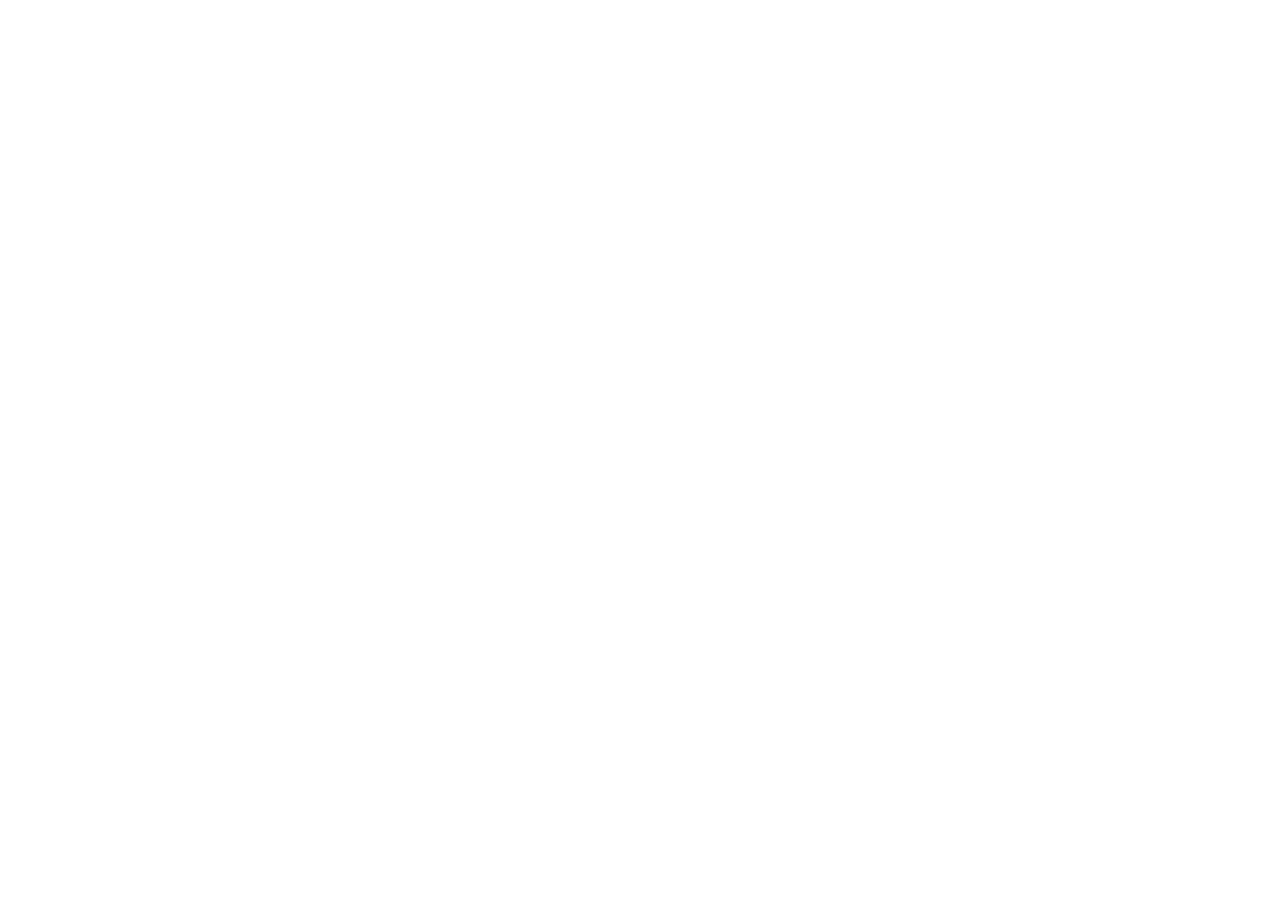
==== index.html @ 878ee297 "First commit, initialize the project" ====
<!DOCTYPE html>
<html lang="en">
<head>
  <meta charset="UTF-8">
  <meta name="viewport" content="width=device-width, initial-scale=1.0">
  <title>VMCG | Venture Management COnsulting Group</title>
</head>
<body>
  
</body>
</html>
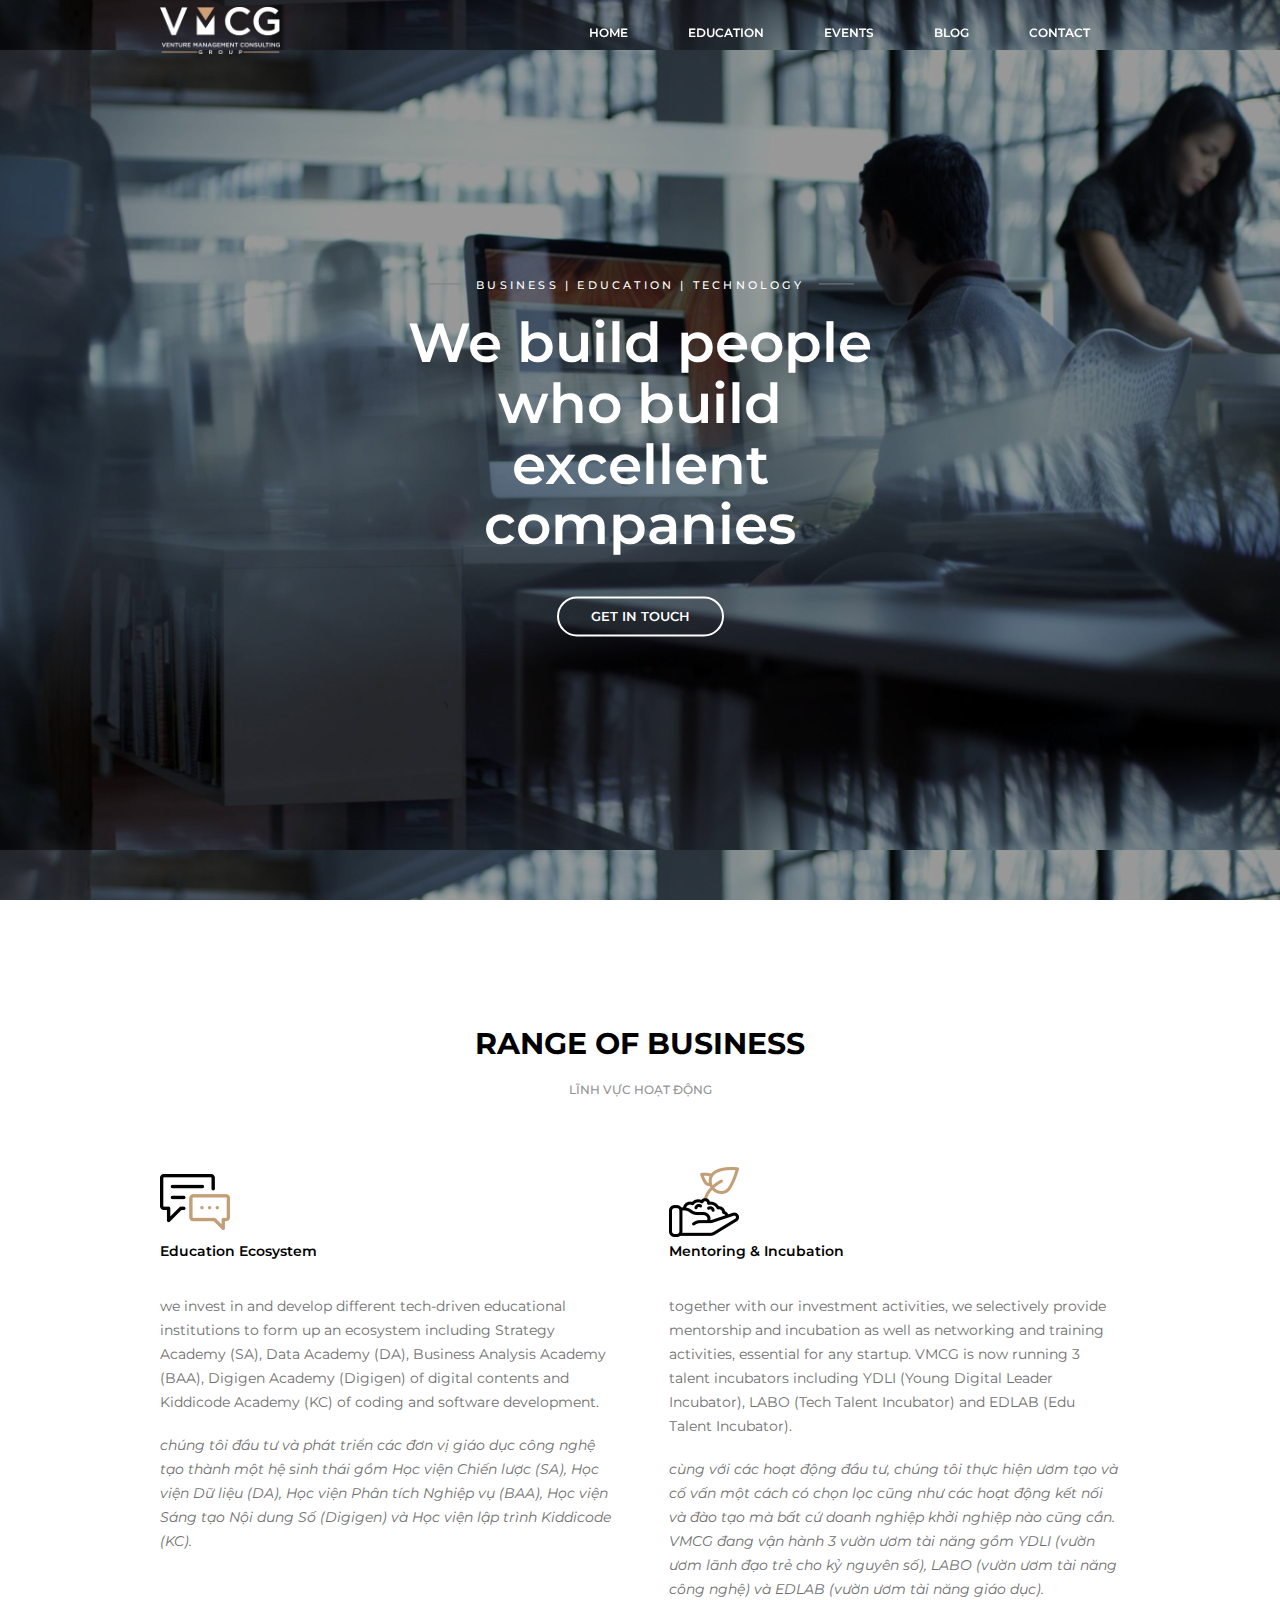
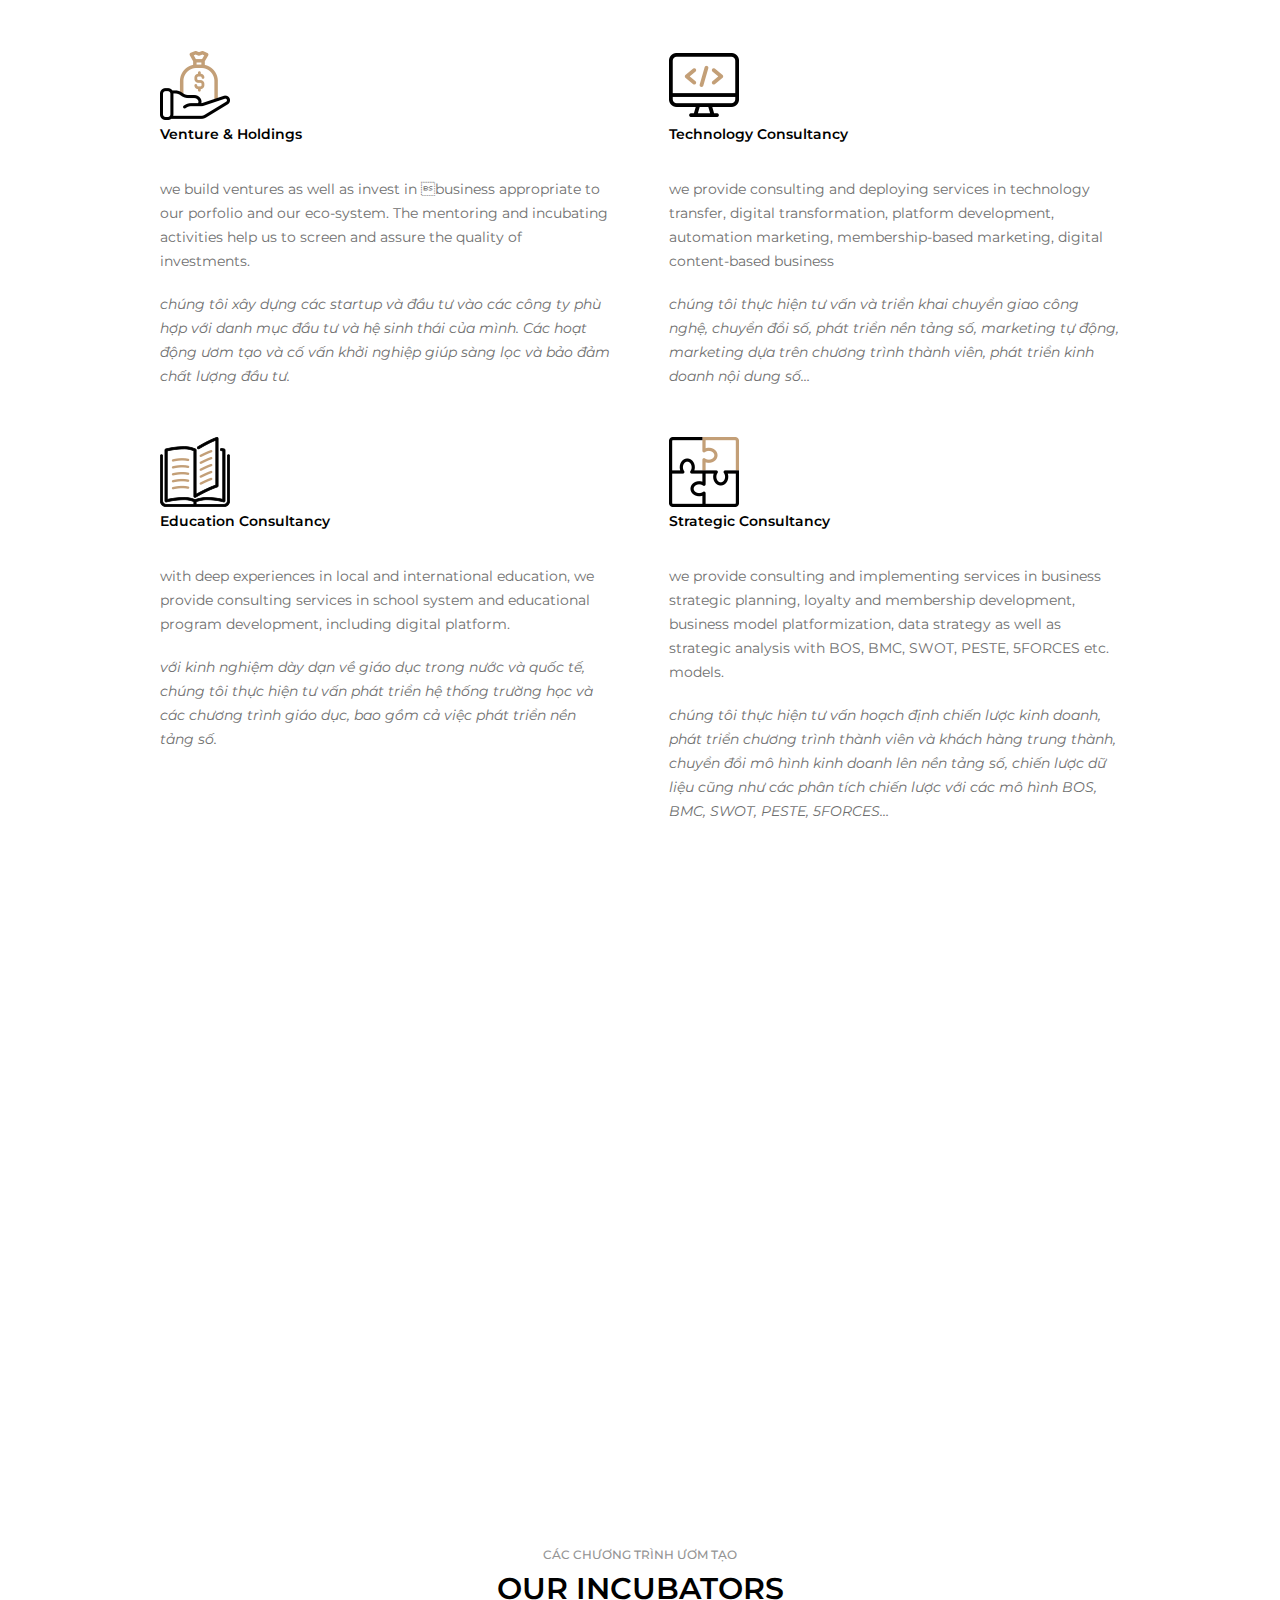
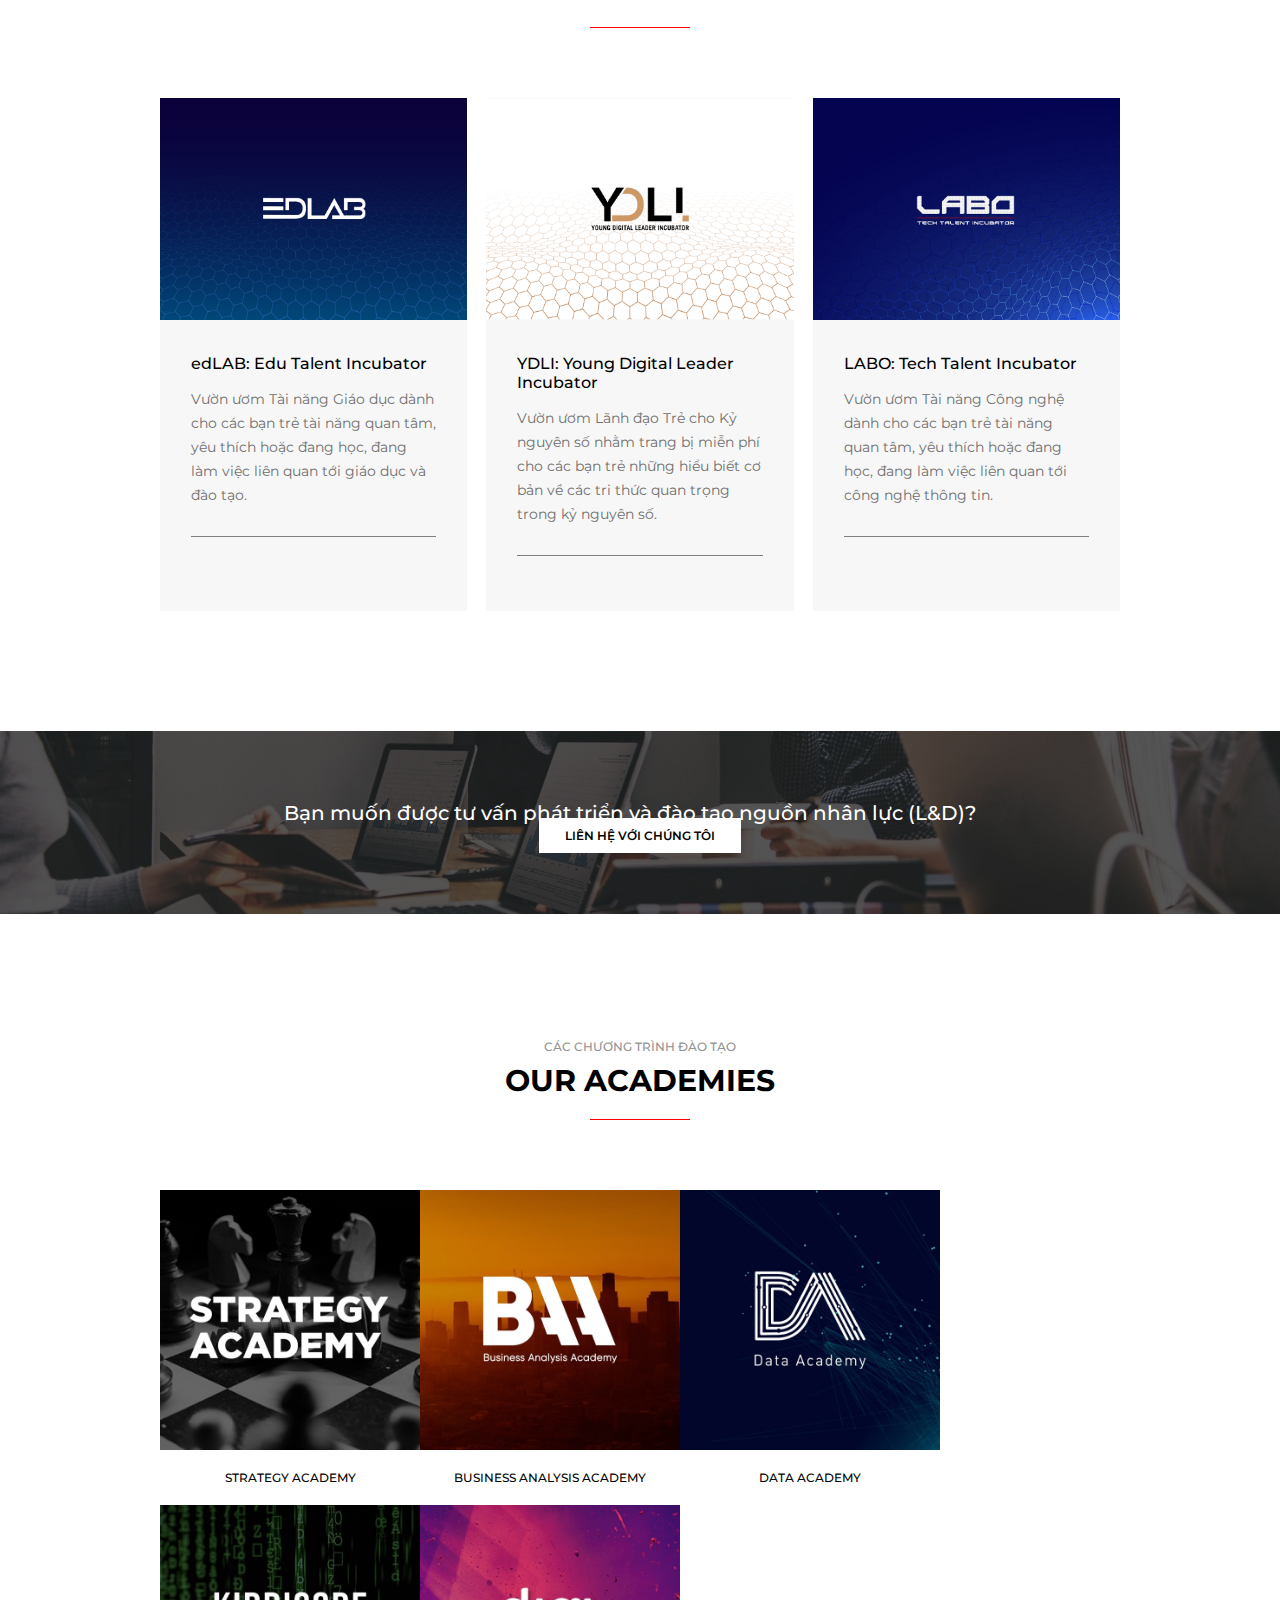
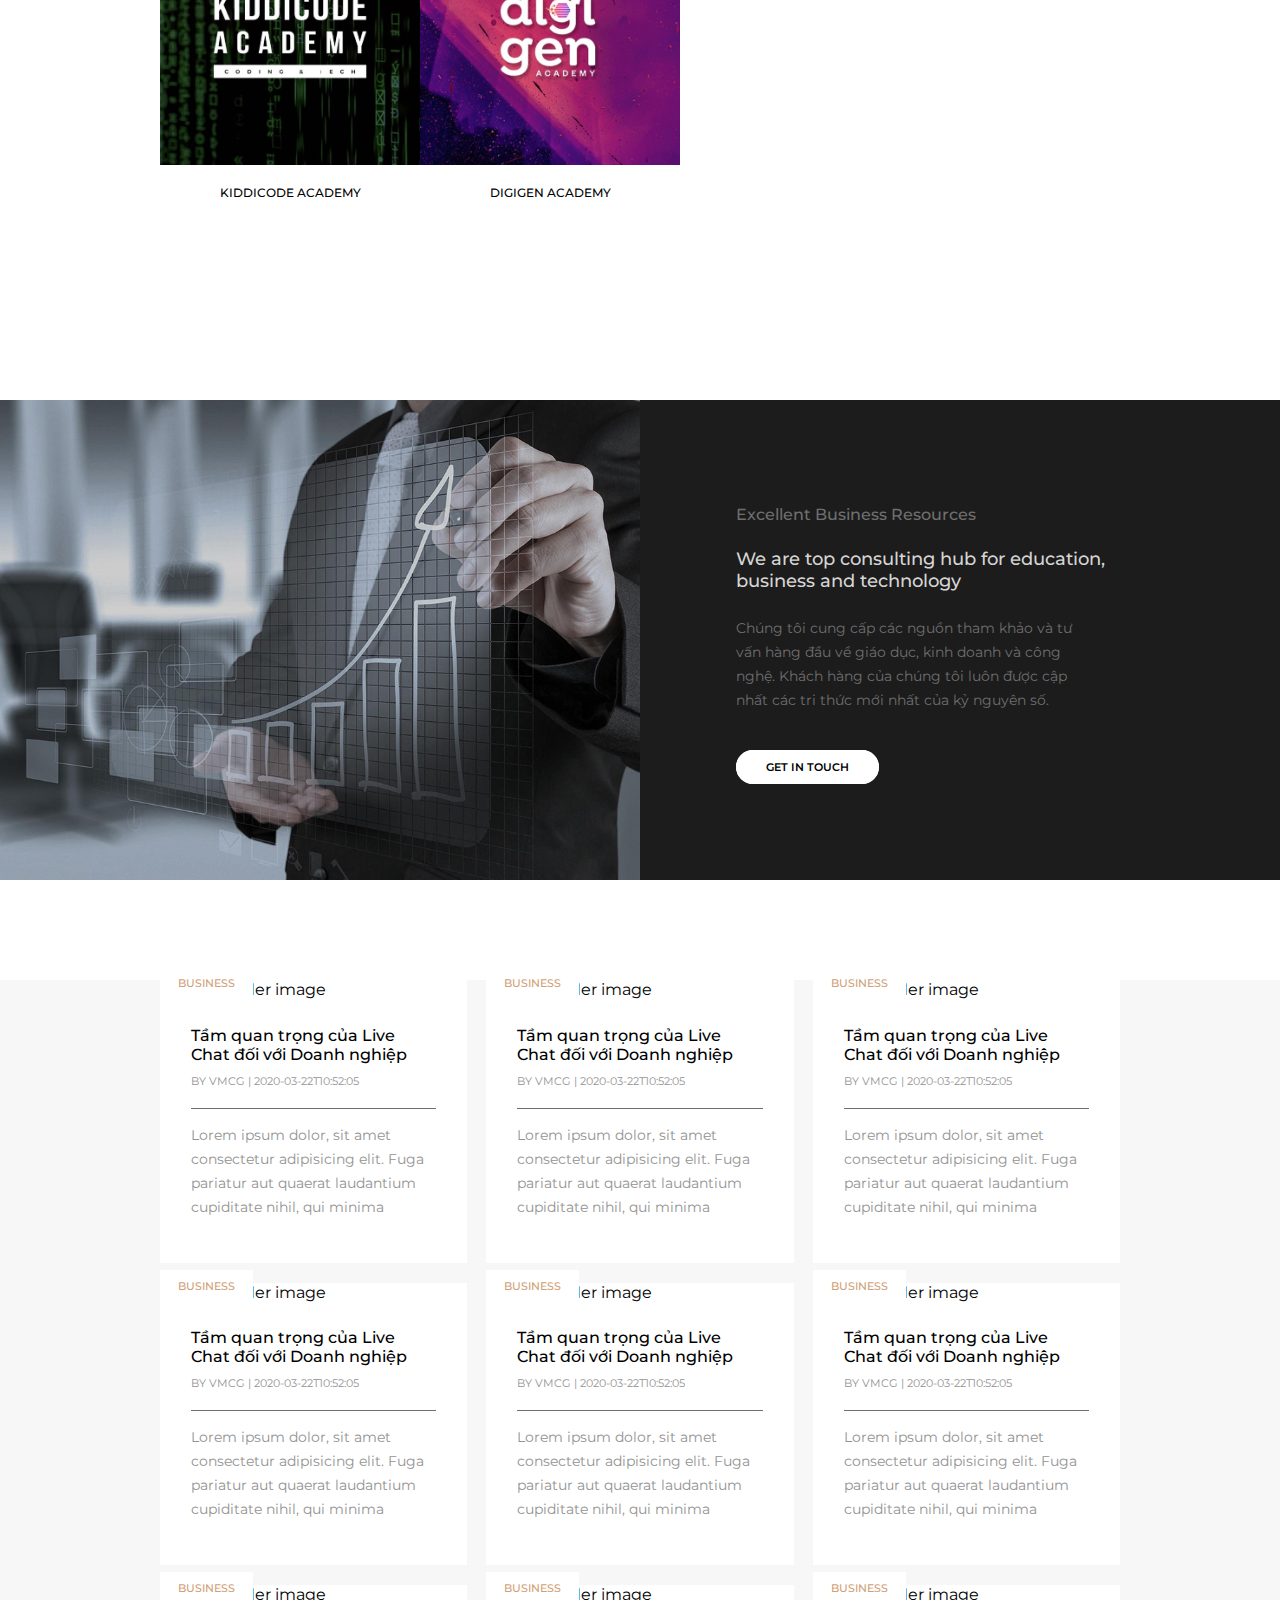
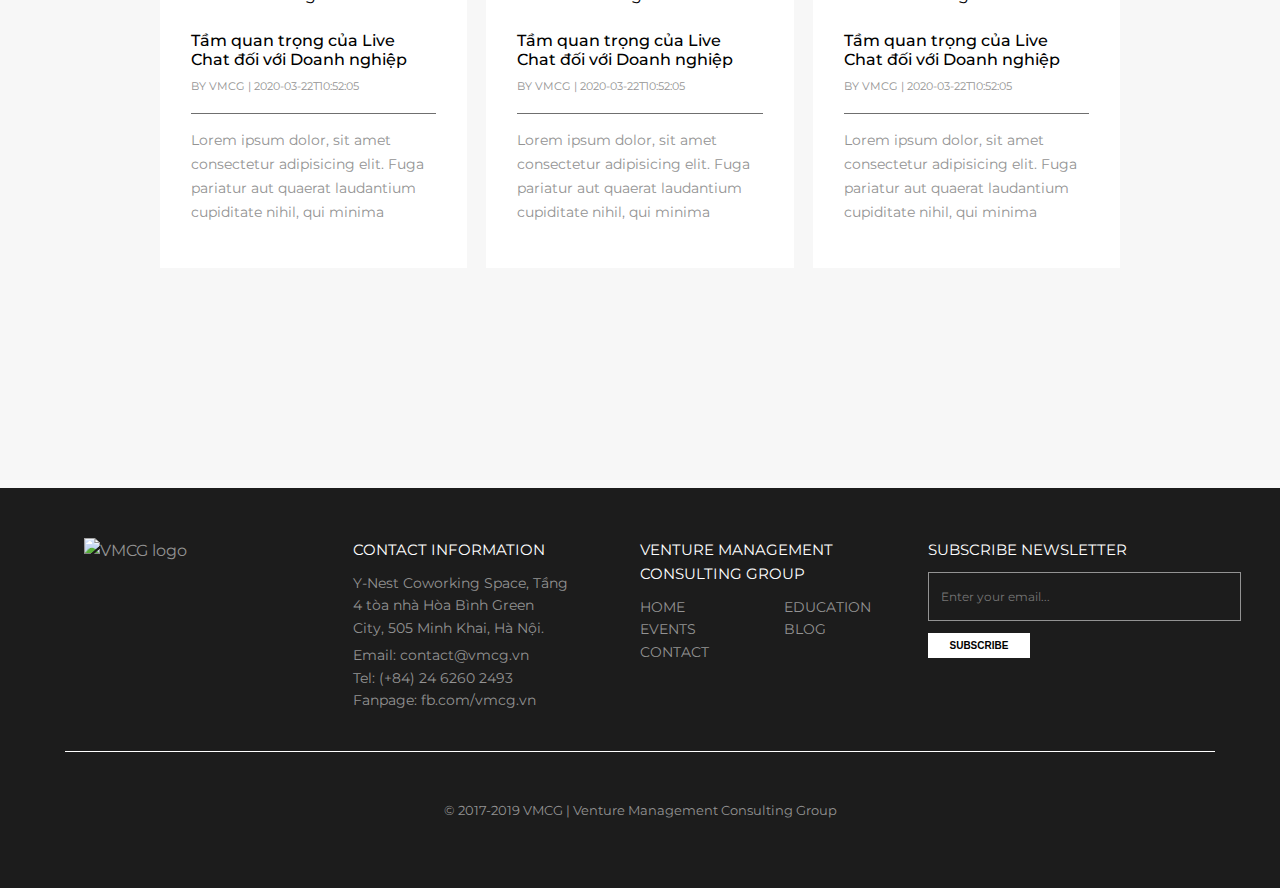
==== commit 8caddd1f: "Completed, version 1.0." ====
--- a/index.html
+++ b/index.html
@@ -3,9 +3,495 @@
 <head>
   <meta charset="UTF-8">
   <meta name="viewport" content="width=device-width, initial-scale=1.0">
-  <title>VMCG | Venture Management COnsulting Group</title>
+  <title>VMCG | Venture Management Consulting Group</title>
+
+  <link href="https://fonts.googleapis.com/css?family=Montserrat:400,500,600,700,800&display=swap" rel="stylesheet"> 
+  <link rel="stylesheet" href="../css/header.css">
+  <link rel="stylesheet" href="../css/background-top.css">
+  <link rel="stylesheet" href="../css/business.css">
+  <link rel="stylesheet" href="../css/scroll-banner.css">
+  <link rel="stylesheet" href="../css/incubators.css">
+  <link rel="stylesheet" href="../css/academies.css">
+  <link rel="stylesheet" href="../css/blog.css">
+  <link rel="stylesheet" href="../css/style-footer.css">
+  <link rel="stylesheet" href="../css/animate.css">
 </head>
 <body>
-  
+  <div class="wrapper">
+    <div class="navbar">
+      <div class="company-logo">
+        <a href="javascript:void(0);">
+          <img id="logo" src="../images/VMCGLogoWhiteBrown.png" alt="vmcg-logo">
+        </a>
+      </div>
+  
+      <div class="menu">
+        <ul class="menu-main">
+          <li class="has-link">
+            <a href="javascript:void(0);">Home</a>
+          </li>
+          <li class="has-link has-submenu">
+            <a href="javascript:void(0);">Education</a>
+            <ul class="submenu-1">
+              <li class="has-link has-submenu">
+                <a class="translate-right" href="javascript:void(0);">Academies</a>
+                <ul class="submenu-2 capitalize">
+                  <li>
+                    <a href="javascript:void(0);">Strategy Academy</a>
+                  </li>
+                  <li>
+                    <a href="javascript:void(0);">Business Analysis Academy</a>
+                  </li>
+                  <li>
+                    <a href="javascript:void(0);">Data Academy</a>
+                  </li>
+                  <li>
+                    <a href="javascript:void(0);">KiddiCode Academy</a>
+                  </li>
+                  <li>
+                    <a href="javascript:void(0);">Digigen Academy</a>
+                  </li>
+                </ul>
+              </li>
+  
+              <li class="has-link has-submenu">
+                <a class="translate-right" href="javascript:void(0);">Incubators</a>
+                <ul class="submenu-2">
+                  <li>
+                    <a href="javascript:void(0);">YDLI</a>
+                  </li>
+                  <li>
+                    <a href="javascript:void(0);">LABO</a>
+                  </li>
+                  <li>
+                    <a href="javascript:void(0);">EdLAB</a>
+                  </li>
+                </ul>
+              </li>
+            </ul>
+          </li>
+  
+          <li class="has-link">
+            <a href="javascript:void(0);">Events</a>
+          </li>
+          <li class="has-link has-submenu">
+            <a href="javascript:void(0);">Blog</a>
+            <ul class="submenu-1 capitalize">
+              <li>
+                <a href="javascript:void(0);">Business</a>
+              </li>
+              <li>
+                <a href="javascript:void(0);">Education</a>
+              </li>
+              <li>
+                <a href="javascript:void(0);">Technology</a>
+              </li>
+              <li>
+                <a href="javascript:void(0);">Investment</a>
+              </li>
+            </ul>
+          </li>
+          <li class="has-link">
+            <a href="javascript:void(0);">Contact</a>
+          </li>
+        </ul>
+      </div>
+    </div>
+  </div>
+  
+  <div class="background-top">
+    <div class="overlay">
+      <div class="text-content">
+        <span class="text-middle-small">BUSINESS | EDUCATION | TECHNOLOGY</span>
+        <h2 class="text-middle-large">We build people who build excellent companies</h2>
+        <span class="button-middle">
+          <a href="https://m.me/vmcg.vn/" target="_blank">Get in touch</a>
+        </span>
+      </div>
+    </div>
+  </div>
+  
+  <div class="page-content">
+    <div class="content-header">
+      <h2>Range of business</h2>
+      <h5>Lĩnh vực hoạt động</h5>
+    </div>
+  
+    <div class="business-detail">
+      <div class="detail-article">
+        <div>
+          <img class="article-logo" src="../images/range-of-business/edu-ecosystem.png" alt="Education Ecosystem">
+          <span class="article-title">Education Ecosystem</span>
+        </div>
+        <p class="article-content">we invest in and develop different tech-driven educational institutions to form up an ecosystem including Strategy Academy (SA), Data Academy (DA), Business Analysis Academy (BAA), Digigen Academy (Digigen) of digital contents and Kiddicode Academy (KC) of coding and software development.</p>
+        <p class="article-content italic">chúng tôi đầu tư và phát triển các đơn vị giáo dục công nghệ tạo thành một hệ sinh thái gồm Học viện Chiến lược (SA), Học viện Dữ liệu (DA), Học viện Phân tích Nghiệp vụ (BAA), Học viện Sáng tạo Nội dung Số (Digigen) và Học viện lập trình Kiddicode (KC).</p>
+      </div>
+  
+      <div class="detail-article">
+        <div>
+          <img class="article-logo" src="../images/range-of-business/mentor-incubation.png" alt="Mentoring & Incubation">
+          <span class="article-title">Mentoring & Incubation</span>
+        </div>
+        <p class="article-content">together with our investment activities, we selectively provide mentorship and incubation as well as networking and training activities, essential for any startup. VMCG is now running 3 talent incubators including YDLI (Young Digital Leader Incubator), LABO (Tech Talent Incubator) and EDLAB (Edu Talent Incubator).</p>
+        <p class="article-content italic">cùng với các hoạt động đầu tư, chúng tôi thực hiện ươm tạo và cố vấn một cách có chọn lọc cũng như các hoạt động kết nối và đào tạo mà bất cứ doanh nghiệp khởi nghiệp nào cũng cần. VMCG đang vận hành 3 vườn ươm tài năng gồm YDLI (vườn ươm lãnh đạo trẻ cho kỷ nguyên số), LABO (vườn ươm tài năng công nghệ) và EDLAB (vườn ươm tài năng giáo dục).</p>
+      </div>
+      
+      <div class="detail-article">
+        <div>
+          <img class="article-logo" src="../images/range-of-business/venture-holdings.png" alt="Venture & Holdings">
+          <span class="article-title">Venture & Holdings</span>
+        </div>
+        <p class="article-content">we build ventures as well as invest in business appropriate to our porfolio and our eco-system. The mentoring and incubating activities help us to screen and assure the quality of investments.</p>
+        <p class="article-content italic">chúng tôi xây dựng các startup và đầu tư vào các công ty phù hợp với danh mục đầu tư và hệ sinh thái của mình. Các hoạt động ươm tạo và cố vấn khởi nghiệp giúp sàng lọc và bảo đảm chất lượng đầu tư.</p>
+      </div>
+  
+      <div class="detail-article">
+        <div>
+          <img class="article-logo" src="../images/range-of-business/tech-consultancy.png" alt="Technology Consultancy">
+          <span class="article-title">Technology Consultancy</span>
+        </div>
+        <p class="article-content">we provide consulting and deploying services in technology transfer, digital transformation, platform development, automation marketing, membership-based marketing, digital content-based business</p>
+        <p class="article-content italic">chúng tôi thực hiện tư vấn và triển khai chuyển giao công nghệ, chuyển đổi số, phát triển nền tảng số, marketing tự động, marketing dựa trên chương trình thành viên, phát triển kinh doanh nội dung số…</p>
+      </div>
+      
+      <div class="detail-article">
+        <div>
+          <img class="article-logo" src="../images/range-of-business/edu-consultancy.png" alt="Education Consultancy">
+          <span class="article-title">Education Consultancy</span>
+        </div>
+        <p class="article-content">with deep experiences in local and international education, we provide consulting services in school system and educational program development, including digital platform.</p>
+        <p class="article-content italic">với kinh nghiệm dày dạn về giáo dục trong nước và quốc tế, chúng tôi thực hiện tư vấn phát triển hệ thống trường học và các chương trình giáo dục, bao gồm cả việc phát triển nền tảng số.</p>
+      </div>
+  
+      <div class="detail-article">
+        <div>
+          <img class="article-logo" src="../images/range-of-business/strategic-consultancy.png" alt="Strategic Consultancy">
+          <span class="article-title">Strategic Consultancy</span>
+        </div>
+        <p class="article-content">we provide consulting and implementing services in business strategic planning, loyalty and membership development, business model platformization, data strategy as well as strategic analysis with BOS, BMC, SWOT, PESTE, 5FORCES etc. models.</p>
+        <p class="article-content italic">chúng tôi thực hiện tư vấn hoạch định chiến lược kinh doanh, phát triển chương trình thành viên và khách hàng trung thành, chuyển đổi mô hình kinh doanh lên nền tảng số, chiến lược dữ liệu cũng như các phân tích chiến lược với các mô hình BOS, BMC, SWOT, PESTE, 5FORCES…</p>
+      </div>
+    </div>
+  </div>
+
+  <div class="scroll-banner">
+    <h1 class="scroll-b-text">Industry 4.0 is not a revolution only of technology but also of business intelligence.</h1>
+  </div>
+
+  <div class="incubators">
+    <div class="content-header">
+      <h5>Các chương trình ươm tạo</h5>
+      <h2>Our incubators</h2>
+      <span class="header-separator-line"></span>
+    </div>
+  
+    <div class="incubator-list">
+      <div class="incubator-article">
+        <div class="incubator-image">
+          <a href="#"><img src="../images/incubators/edlab.png" alt="EdLAB"></a>
+        </div>
+  
+        <div class="incubator-detail">
+          <a href="#">edLAB: Edu Talent Incubator</a>
+          <p>Vườn ươm Tài năng Giáo dục dành cho các bạn trẻ tài năng quan tâm, yêu thích hoặc đang học, đang làm việc liên quan tới giáo dục và đào tạo.</p>
+        </div>
+      </div>
+  
+      <div class="incubator-article">
+        <div class="incubator-image">
+          <a href="#"><img src="../images/incubators/ydli.png" alt="YDLI"></a>
+        </div>
+  
+        <div class="incubator-detail">
+          <a href="#">YDLI: Young Digital Leader Incubator</a>
+          <p>Vườn ươm Lãnh đạo Trẻ cho Kỷ nguyên số nhằm trang bị miễn phí cho các bạn trẻ những hiểu biết cơ bản về các tri thức quan trọng trong kỷ nguyên số.</p>
+        </div>
+      </div>
+  
+      <div class="incubator-article">
+        <div class="incubator-image">
+          <a href="#"><img src="../images/incubators/labo.png" alt="LABO"></a>
+        </div>
+  
+        <div class="incubator-detail">
+          <a href="#">LABO: Tech Talent Incubator</a>
+          <p>Vườn ươm Tài năng Công nghệ dành cho các bạn trẻ tài năng quan tâm, yêu thích hoặc đang học, đang làm việc liên quan tới công nghệ thông tin.</p>
+        </div>
+      </div>
+    </div>
+  </div>
+  
+  <div class="banner-contact-us">
+    <div class="banner-overlay">
+      <div class="banner-container">
+        <span class="banner-text">Bạn muốn được tư vấn phát triển và đào tạo nguồn nhân lực (L&D)?</span>
+        <span class="banner-button"><a href="#">Liên hệ với chúng tôi</a></span>
+      </div>
+    </div>
+  </div>
+  
+  <div class="academies">
+    <div class="content-header">
+      <h5>Các chương trình đào tạo</h5>
+      <h2>Our academies</h2>
+      <span class="header-separator-line"></span>
+    </div>
+  
+    <div class="academy-list">
+      <div class="academy-detail">
+        <div class="image-section strategy">
+          <div class="image-overlay">
+            <span>Học viện Chiến lược</span>
+          </div>
+        </div>
+        <a href="#" class="academy-link">Strategy Academy</a>
+      </div>
+  
+  
+      <div class="academy-detail">
+        <div class="image-section baa">
+          <div class="image-overlay">
+            <span>Học viện Phân tích Nghiệp vụ</span>
+          </div>
+        </div>
+        <a href="#" class="academy-link">Business Analysis Academy</a>
+      </div>
+  
+      <div class="academy-detail">
+        <div class="image-section data">
+          <div class="image-overlay">
+            <span>Học viện Dữ liệu</span>
+          </div>
+        </div>
+        <a href="#" class="academy-link">Data Academy</a>
+      </div>
+  
+      <div class="academy-detail">
+        <div class="image-section kiddicode">
+          <div class="image-overlay">
+            <span>Học viện Công nghệ & Lập trình</span>
+          </div>
+        </div>
+        <a href="#" class="academy-link">KiddiCode Academy</a>
+      </div>
+  
+      <div class="academy-detail">
+        <div class="image-section digigen">
+          <div class="image-overlay">
+            <span>
+              Học viện Sáng tạo Nội dung Số</span>
+          </div>
+        </div>
+        <a href="#" class="academy-link">DigiGen Academy</a>
+      </div>
+    </div>
+  </div>
+  
+  <div class="banner-business">
+    <div class="banner-business-image"></div>
+    <div class="banner-business-text">
+      <div class="text-container">
+        <span>Excellent Business Resources</span>
+        <h4>We are top consulting hub for education, business and technology</h4>
+        <p>Chúng tôi cung cấp các nguồn tham khảo và tư vấn hàng đầu về giáo dục, kinh doanh và công nghệ. Khách hàng của chúng tôi luôn được cập nhất các tri thức mới nhất của kỷ nguyên số.</p>
+        <a href="#">Get in touch</a>
+      </div>
+    </div>
+  </div>
+
+  <div class="blog-wrapper">
+      <div class="blog">
+      <div class="blog-post">
+        <div class="blog-image">
+          <img src="https://picsum.photos/600/500" alt="placeholder image">
+          <a class="blog-overlay" href="#">Business</a>
+        </div>
+        <div class="main-section">
+          <h5 class="blog-title">Tầm quan trọng của Live Chat đối với Doanh nghiệp</h5>
+          <div class="author">
+            <a href="#" class="author-link">BY VMCG</a>
+            <span> |  2020-03-22T10:52:05</span>
+          </div>
+          <p class="summary">Lorem ipsum dolor, sit amet consectetur adipisicing elit. Fuga pariatur aut quaerat laudantium cupiditate nihil, qui minima temporibus soluta deserunt nam. Aliquam ea ad quidem optio eum? Reprehenderit, omnis adipisci!</p>
+        </div>
+      </div>
+    
+      <div class="blog-post">
+        <div class="blog-image">
+          <img src="https://picsum.photos/600/500" alt="placeholder image">
+          <a class="blog-overlay" href="#">Business</a>
+        </div>
+        <div class="main-section">
+          <h5 class="blog-title">Tầm quan trọng của Live Chat đối với Doanh nghiệp</h5>
+          <div class="author">
+            <a href="#" class="author-link">BY VMCG</a>
+            <span> |  2020-03-22T10:52:05</span>
+          </div>
+          <p class="summary">Lorem ipsum dolor, sit amet consectetur adipisicing elit. Fuga pariatur aut quaerat laudantium cupiditate nihil, qui minima temporibus soluta deserunt nam. Aliquam ea ad quidem optio eum? Reprehenderit, omnis adipisci!</p>
+        </div>
+      </div>
+    
+      <div class="blog-post">
+        <div class="blog-image">
+          <img src="https://picsum.photos/600/500" alt="placeholder image">
+          <a class="blog-overlay" href="#">Business</a>
+        </div>
+        <div class="main-section">
+          <h5 class="blog-title">Tầm quan trọng của Live Chat đối với Doanh nghiệp</h5>
+          <div class="author">
+            <a href="#" class="author-link">BY VMCG</a>
+            <span> |  2020-03-22T10:52:05</span>
+          </div>
+          <p class="summary">Lorem ipsum dolor, sit amet consectetur adipisicing elit. Fuga pariatur aut quaerat laudantium cupiditate nihil, qui minima temporibus soluta deserunt nam. Aliquam ea ad quidem optio eum? Reprehenderit, omnis adipisci!</p>
+        </div>
+      </div>
+    
+      <div class="blog-post">
+        <div class="blog-image">
+          <img src="https://picsum.photos/600/500" alt="placeholder image">
+          <a class="blog-overlay" href="#">Business</a>
+        </div>
+        <div class="main-section">
+          <h5 class="blog-title">Tầm quan trọng của Live Chat đối với Doanh nghiệp</h5>
+          <div class="author">
+            <a href="#" class="author-link">BY VMCG</a>
+            <span> |  2020-03-22T10:52:05</span>
+          </div>
+          <p class="summary">Lorem ipsum dolor, sit amet consectetur adipisicing elit. Fuga pariatur aut quaerat laudantium cupiditate nihil, qui minima temporibus soluta deserunt nam. Aliquam ea ad quidem optio eum? Reprehenderit, omnis adipisci!</p>
+        </div>
+      </div>
+    
+      <div class="blog-post">
+        <div class="blog-image">
+          <img src="https://picsum.photos/600/500" alt="placeholder image">
+          <a class="blog-overlay" href="#">Business</a>
+        </div>
+        <div class="main-section">
+          <h5 class="blog-title">Tầm quan trọng của Live Chat đối với Doanh nghiệp</h5>
+          <div class="author">
+            <a href="#" class="author-link">BY VMCG</a>
+            <span> |  2020-03-22T10:52:05</span>
+          </div>
+          <p class="summary">Lorem ipsum dolor, sit amet consectetur adipisicing elit. Fuga pariatur aut quaerat laudantium cupiditate nihil, qui minima temporibus soluta deserunt nam. Aliquam ea ad quidem optio eum? Reprehenderit, omnis adipisci!</p>
+        </div>
+      </div>
+    
+      <div class="blog-post">
+        <div class="blog-image">
+          <img src="https://picsum.photos/600/500" alt="placeholder image">
+          <a class="blog-overlay" href="#">Business</a>
+        </div>
+        <div class="main-section">
+          <h5 class="blog-title">Tầm quan trọng của Live Chat đối với Doanh nghiệp</h5>
+          <div class="author">
+            <a href="#" class="author-link">BY VMCG</a>
+            <span> |  2020-03-22T10:52:05</span>
+          </div>
+          <p class="summary">Lorem ipsum dolor, sit amet consectetur adipisicing elit. Fuga pariatur aut quaerat laudantium cupiditate nihil, qui minima temporibus soluta deserunt nam. Aliquam ea ad quidem optio eum? Reprehenderit, omnis adipisci!</p>
+        </div>
+      </div>
+    
+      <div class="blog-post">
+        <div class="blog-image">
+          <img src="https://picsum.photos/600/500" alt="placeholder image">
+          <a class="blog-overlay" href="#">Business</a>
+        </div>
+        <div class="main-section">
+          <h5 class="blog-title">Tầm quan trọng của Live Chat đối với Doanh nghiệp</h5>
+          <div class="author">
+            <a href="#" class="author-link">BY VMCG</a>
+            <span> |  2020-03-22T10:52:05</span>
+          </div>
+          <p class="summary">Lorem ipsum dolor, sit amet consectetur adipisicing elit. Fuga pariatur aut quaerat laudantium cupiditate nihil, qui minima temporibus soluta deserunt nam. Aliquam ea ad quidem optio eum? Reprehenderit, omnis adipisci!</p>
+        </div>
+      </div>
+    
+      <div class="blog-post">
+        <div class="blog-image">
+          <img src="https://picsum.photos/600/500" alt="placeholder image">
+          <a class="blog-overlay" href="#">Business</a>
+        </div>
+        <div class="main-section">
+          <h5 class="blog-title">Tầm quan trọng của Live Chat đối với Doanh nghiệp</h5>
+          <div class="author">
+            <a href="#" class="author-link">BY VMCG</a>
+            <span> |  2020-03-22T10:52:05</span>
+          </div>
+          <p class="summary">Lorem ipsum dolor, sit amet consectetur adipisicing elit. Fuga pariatur aut quaerat laudantium cupiditate nihil, qui minima temporibus soluta deserunt nam. Aliquam ea ad quidem optio eum? Reprehenderit, omnis adipisci!</p>
+        </div>
+      </div>
+    
+      <div class="blog-post">
+        <div class="blog-image">
+          <img src="https://picsum.photos/600/500" alt="placeholder image">
+          <a class="blog-overlay" href="#">Business</a>
+        </div>
+        <div class="main-section">
+          <h5 class="blog-title">Tầm quan trọng của Live Chat đối với Doanh nghiệp</h5>
+          <div class="author">
+            <a href="#" class="author-link">BY VMCG</a>
+            <span> |  2020-03-22T10:52:05</span>
+          </div>
+          <p class="summary">Lorem ipsum dolor, sit amet consectetur adipisicing elit. Fuga pariatur aut quaerat laudantium cupiditate nihil, qui minima temporibus soluta deserunt nam. Aliquam ea ad quidem optio eum? Reprehenderit, omnis adipisci!</p>
+        </div>
+      </div>
+    </div>
+  </div>
+  
+
+  <div class="footer">
+    <div class="info">
+      <div class="info-item">
+        <a href="#">
+          <img src="https://static.foodizzi.com/images/2019/10/24/1910241941_Capture.PNG" alt="VMCG logo">
+        </a>
+      </div>
+      <div class="info-item">
+        <div class="info-title">contact information</div>
+        <div class="info-wrapper">
+          <div class="info-address">Y-Nest Coworking Space, Tầng 4 tòa nhà Hòa Bình Green City, 505 Minh Khai, Hà Nội.</div>
+          <div class="info-email">
+            Email: <a href="mailto:contact@vmcg.vn">contact@vmcg.vn</a>
+          </div>
+          <div class="info-phone">
+            Tel: <a href="tel:+84 24 6260 2493">(+84) 24 6260 2493</a>
+          </div>
+          <div class="info-fanpage">
+            Fanpage: <a href="https://fb.com/vmcg.vn">fb.com/vmcg.vn</a>
+          </div>
+        </div>
+      </div>
+      <div class="info-item">
+        <div class="info-title">
+          Venture Management <br/> Consulting Group
+        </div>
+        <div class="info-wrapper">
+          <ul class="info-link">
+            <li><a href="#">Home</a></li>
+            <li><a href="#">Education</a></li>
+            <li><a href="#">Events</a></li>
+            <li><a href="#">Blog</a></li>
+            <li><a href="#">Contact</a></li>
+          </ul>
+        </div>
+      </div>
+      <div class="info-item">
+        <div class="info-title">subscribe newsletter</div>
+        <div class="info-input-email">
+          <form action="#">
+            <input type="email" name="email" placeholder="Enter your email..."><br/>
+            <button>Subscribe</button>
+          </form>
+        </div>
+      </div>
+    </div>
+  
+    <div class="copyright">
+      © 2017-2019 VMCG | Venture Management Consulting Group
+    </div>
+  </div>
+
+  <script src="https://ajax.googleapis.com/ajax/libs/jquery/3.4.1/jquery.min.js"></script>
+  <script src="../functions.js"></script>
 </body>
 </html>--- a/css/header.css
+++ b/css/header.css
@@ -0,0 +1,154 @@
+* {
+  font-family: "Montserrat", sans-serif;
+}
+
+body {
+  margin: 0;
+}
+/* Universal change */
+
+.wrapper {
+  position: fixed;
+  top: 0;
+  right: 0;
+  left: 0;
+  width: 100%;
+  z-index: 100;
+  transition: background-color 0.2s ease-in;
+}
+
+.navbar {
+  width: 75%;
+  margin: auto;
+  display: flex;
+  align-items: center;
+  color: #000000;
+}
+
+
+/* Logo section */
+.company-logo {
+  display: block;
+  margin-right: auto;
+}
+
+.company-logo img {
+  width: 120px;
+}
+
+
+/* Menu section */
+.menu * {
+  margin: 0;
+  padding: 0;
+  text-decoration: none;
+  list-style-type: none;
+}
+
+.menu-main {
+  display: flex;
+  font-size: 12px;
+  font-weight: 600;
+  text-transform: uppercase;
+}
+
+.menu-main > li > a {
+  color: #ffffff;
+}
+
+.menu-main > li:hover > a {
+  color: rgba(255, 255, 255, 0.6);
+}
+
+/* Navbar, menu & white background */
+.wrapper.white {
+  background-color: #ffffff;
+  box-shadow: 0 0 10px rgb(157, 157, 157);
+}
+
+.menu-main.white > li > a {
+  color: #000000;
+}
+
+.menu-main.white > li:hover > a {
+  color: rgba(0, 0, 0, 0.6);
+}
+
+
+/* Has link */
+.has-link a {
+  display: block;
+  padding: 25px 30px;
+  transition: color 0.2s ease-in;
+}
+
+/* Has submenu */
+.has-submenu {
+  position: relative;
+}
+
+/* Submenu 1 */
+.submenu-1 {
+  position: absolute;
+  top: 100%;
+  left: 0;
+  background-color: rgb(35, 35, 35);
+  display: none;
+}
+
+.has-submenu:hover > .submenu-1 {
+  display: block;
+}
+
+.submenu-1 > li > a {
+  display: inline-block;
+  color: rgb(157, 157, 157);
+  padding: 15px 30px;
+  transition: transform 0.3s;
+}
+
+.submenu-1 > li {
+  display: block;
+}
+
+.submenu-1 a:hover {
+  color: #ffffff;
+}
+
+/* Submenu 2 */
+.submenu-2 {
+  position: absolute;
+  top: 0;
+  left: 100%;
+  background-color: rgb(35, 35, 35);
+  white-space: nowrap;
+  display: none;
+}
+
+.has-submenu:hover > .submenu-2 {
+  display: block;
+}
+
+.submenu-2 > li {
+  display: block;
+}
+
+.submenu-2 > li > a {
+  display: inline-block;
+  color: rgb(157, 157, 157);
+  padding: 15px 20px;
+}
+
+.submenu-2 a:hover {
+  color: #ffffff;
+}
+
+/* Text styling */
+.capitalize a {
+  text-transform: capitalize;
+}
+
+/* Transformation */
+.submenu-1 a:hover.translate-right {
+  transform: translate(10px, 0);
+}--- a/css/background-top.css
+++ b/css/background-top.css
@@ -0,0 +1,70 @@
+.background-top {
+  color: #ffffff;
+  background-image: url(../images/header-background.jpg);
+  background-size: 100%;
+  background-position: center;
+  height: 100vh;
+  position: relative;
+  margin-bottom: 125px;
+}
+
+.background-top .overlay {
+  height: 100%;
+  background: rgba(0, 0, 0, 0.4);
+}
+
+.background-top .text-content {
+  position: absolute;
+  left: 50%;
+  top: 50%;
+  transform: translate(-50%,-50%);
+  text-align: center;
+}
+
+.button-middle a {
+  padding: 10px 32px;
+  border: 2px solid #ffffff;
+  text-decoration: none;
+  color: #ffffff;
+  text-transform: uppercase;
+  font-size: 13px;
+  border-radius: 50px;
+  transition: background-color 0.5s, color 0.5s;
+  font-weight: 600;
+}
+
+.button-middle a:hover {
+  background-color: #ffffff;
+  color: #000000;
+}
+
+.filler {
+  height: 100px;
+}
+
+span.text-middle-small {
+  font-size: 11px;
+  font-weight: 500;
+  letter-spacing: 0.2rem;
+  display: inline-block;
+}
+
+span.text-middle-small::before, span.text-middle-small::after {
+  content: "";
+  background-color: gray;
+  width: 35px;
+  height: 1px;
+  margin: 0 15px;
+  display: inline-block;
+  vertical-align: super;
+}
+
+h2.text-middle-large {
+  margin: 0 auto;
+  padding-top: 20px;
+  padding-bottom: 50px;
+  width: 85%;
+  font-size: 55px;
+  font-weight: 600;
+  line-height: 3.8rem;
+}--- a/css/business.css
+++ b/css/business.css
@@ -0,0 +1,66 @@
+.page-content {
+  margin-bottom: 125px;
+}
+
+.content-header {
+  margin: 0 auto;
+  width: 400px;
+  align-items: center;
+  padding-bottom: 70px;
+}
+
+.content-header h2, .content-header h5 {
+  margin: 0;
+  text-align: center;
+  text-transform: uppercase;
+}
+
+.content-header h2 {
+  font-size: 30px;
+  font-weight: 700;
+
+  display: block;
+  padding-bottom: 20px;
+}
+
+.content-header h5 {
+  color: rgb(147, 147, 147);
+  font-weight: 500;
+  font-size: 12px;
+}
+
+.article-content {
+  font-size: 14px;
+  color: rgb(111, 111, 111);
+  line-height: 1.5rem;
+  padding-bottom: 5px;
+}
+
+.business-detail {
+  margin: 0 auto;
+  width: 75%;
+  display: flex;
+  justify-content: space-between;
+  flex-wrap: wrap;
+}
+
+.detail-article {
+  flex-basis: 47%;
+  padding-bottom: 30px;
+}
+
+.article-logo {
+  display: block;
+  padding-bottom: 5px;
+}
+
+.article-title {
+  font-weight: 600;
+  font-size: 14px;
+  display: block;
+  padding-bottom: 20px;
+}
+
+.italic {
+  font-style: italic;
+}--- a/css/scroll-banner.css
+++ b/css/scroll-banner.css
@@ -0,0 +1,29 @@
+.scroll-banner {
+  width: 100%;
+  height: 50vh;
+  background-image: url(../images/banner-VMCG.png);
+  background-size: cover;
+  background-repeat: no-repeat;
+  background-position: 0px 0px;
+  position: relative;
+  margin-bottom: 100px;
+}
+
+.scroll-b-text {
+  font-family: 'Montserrat', sans-serif;
+  font-size: 34px;
+  font-weight: 800;
+  color: #ffffff;
+
+  display: block;
+  width: 40%;
+  position: absolute;
+  top: 50%;
+  left: 50%;
+  transform: translate(-50%, -50%);
+  text-align: center;
+}
+
+.filler {
+  height: 50vh;
+}--- a/css/incubators.css
+++ b/css/incubators.css
@@ -0,0 +1,122 @@
+/* The above section is the same as business.css
+   Remember to remove duplicate style!
+*/
+
+.incubators {
+  margin-bottom: 120px;
+}
+
+.incubator-list {
+  width: 75%;
+  margin: 0 auto;
+  display: flex;
+  flex-wrap: wrap;
+  justify-content: space-between;
+}
+
+.incubator-article {
+  flex-basis: 32%;
+  background-color: rgb(247, 247, 247);
+  padding-bottom: 55px;
+}
+
+.incubators .content-header h2 {
+  font-weight: 600;
+}
+
+.incubators .content-header h5 {
+  padding-bottom: 8px;
+}
+
+.header-separator-line {
+  margin: 0 auto;
+  display: block;
+  width: 25%;
+  height: 1px;
+  background-color: red;
+}
+
+.incubator-image {
+  padding-bottom: 30px;
+}
+
+.incubator-image img {
+  width: 100%;
+}
+
+.incubator-detail {
+  margin: 0 auto;
+  width: 80%;
+  padding-bottom: 15px;
+  border-bottom: 1px solid gray;
+}
+
+.incubator-detail a:link {
+  color: black;
+  font-weight: 500;
+  text-decoration: none;
+  transition: color 0.5s;
+}
+
+.incubator-detail a:visited {
+  color: black;
+}
+
+.incubator-detail a:hover {
+  color: rgb(209, 160, 118);
+}
+
+.incubator-detail p {
+  font-size: 14px;
+  line-height: 1.5rem;
+  color: rgb(111, 111, 111);
+}
+
+
+/* Contact us banner */
+.banner-contact-us {
+  width: 100%;
+  background-image: url(../images/contact-us-1.jpg);
+  background-size: cover;
+  background-position: center;
+  margin-bottom: 125px;
+}
+
+.banner-container {
+  width: 70%;
+  margin: 0 auto;
+  padding: 70px 0;
+  text-align: center;
+}
+
+.banner-text, .banner-button {
+  display: inline-block;
+}
+
+.banner-text {
+  padding-right: 20px;
+  color: white;
+  font-weight: 500;
+  font-size: 20px;
+}
+
+.banner-button a {
+  font-weight: 600;
+  font-size: 12px;
+  text-transform: uppercase;
+  text-decoration: none;
+  color: black;
+  padding: 8px 24px;
+  background-color: white;
+  border: 2px solid white;
+  transition: background-color 0.5s, color 0.5s;
+}
+
+.banner-button a:hover {
+  color: white;
+  background-color: rgba(0, 0, 0, 0);
+}
+
+.banner-overlay {
+  background-color: rgba(28, 28, 28, 0.75);
+}--- a/css/academies.css
+++ b/css/academies.css
@@ -0,0 +1,179 @@
+/* The above section is the same as business.css
+   Remember to remove duplicate style!
+*/
+.academies .content-header h2 {
+  font-weight: 700;
+}
+
+.academies .content-header h5 {
+  padding-bottom: 8px;
+}
+
+
+.header-separator-line {
+  margin: 0 auto;
+  display: block;
+  width: 25%;
+  height: 1px;
+  background-color: red;
+}
+
+/* The above is the same as incubators.css */
+
+.academies {
+  padding-bottom: 180px;
+}
+
+.academy-list {
+  width: 75%;
+  margin: 0 auto;
+  display: flex;
+  flex-wrap: wrap;
+}
+
+.academy-detail {
+  flex-basis: 25%;
+  text-align: center;
+}
+
+.image-section {
+  width: 260px;
+  height: 260px;
+  background-size: cover;
+  background-position: center;
+  margin: 0 auto;
+  position: relative;
+}
+
+.strategy {
+  background-image: url(../images/academies/strategy.jpg);
+}
+
+.baa {
+  background-image: url(../images/academies/baa.jpg);
+}
+
+.data {
+  background-image: url(../images/academies/data.jpg);
+}
+
+.kiddicode {
+  background-image: url(../images/academies/kiddicode.jpg);
+}
+
+.digigen {
+  background-image: url(../images/academies/digigen.jpg);
+}
+
+.image-overlay {
+  height: 0;
+  background-color: rgba(10, 10, 10, 0.65);
+  transition: height 0.2s;
+  position: absolute;
+  bottom: 0;
+  left: 0;
+  right: 0;
+  overflow: hidden;
+}
+
+.image-overlay span {
+  display: block;
+  margin: auto;
+  width: 80%;
+  padding-bottom: 20px;
+  text-align: center;
+  color: #ffffff;
+  border-bottom: 1.5px solid red;
+  font-size: 12px;
+  font-weight: 400;
+  transition:  transform 0.2s ease;
+}
+
+.academy-detail:hover .image-overlay {
+  height: 100%;
+}
+
+.academy-detail:hover span {
+ transform: translate(0, 180px);
+}
+
+.academy-detail a {
+  text-decoration: none;
+  color: #000000;
+  text-align: center;
+  font-size: 12px;
+  font-weight: 500;
+  text-transform: uppercase;
+  transition: color 0.2s;
+  display: inline-block;
+  padding: 20px 0;
+}
+
+.academy-detail a:hover {
+  color: rgb(209, 160, 118);
+}
+
+
+/* banner business */
+.banner-business {
+  background-color: rgb(28, 28, 28);
+  display: flex;
+  margin-bottom: 100px;
+}
+
+.banner-business-image {
+  flex-basis: 50%;
+  height: 480px;
+  background-image: url(../images/business-resource.jpg);
+  background-size: cover;
+  background-position: center;
+}
+
+.banner-business-text {
+  flex-basis: 50%;
+  display: flex;
+}
+
+.text-container {
+  color: #ffffff;
+  width: 70%;
+  margin: auto;
+}
+
+.text-container span {
+  color: rgb(111, 111, 111);
+  font-weight: 500;
+}
+
+.text-container p {
+  width: 80%;
+  color: rgb(111, 111, 111);
+  font-weight: 400;
+  font-size: 14px;
+  line-height: 1.5rem;
+  padding-bottom: 30px;
+}
+
+.text-container h4 {
+  color: rgb(214, 213, 213);
+  font-size: 18px;
+  font-weight: 500;
+}
+
+.text-container a {
+  padding: 8px 28px;
+  border: 2px solid #ffffff;
+  text-decoration: none;
+  color: #000000;
+  background-color: #ffffff;
+  text-transform: uppercase;
+  font-size: 11px;
+  border-radius: 50px;
+  transition: background-color 0.5s, color 0.5s;
+  font-weight: 600;
+}
+
+.text-container a:hover {
+  background-color: #000000;
+  color: #ffffff;
+}--- a/css/blog.css
+++ b/css/blog.css
@@ -0,0 +1,82 @@
+.blog-wrapper {
+  width: 100%;
+  background-color: rgb(247, 247, 247);
+  padding-bottom: 200px;
+}
+
+.blog {
+  display: flex;
+  flex-wrap: wrap;
+  justify-content: space-between;
+  width: 75%;
+  margin: 0 auto;
+}
+
+.blog-post {
+  flex-basis: 32%;
+  margin-bottom: 20px;
+  background-color: #ffffff;
+}
+
+.blog-image {
+  position: relative;
+}
+
+.blog-image img {
+  width: 100%;
+  height: auto;
+  max-height: 250px;
+  display: block;
+}
+
+.blog-image .blog-overlay {
+  font-size: 11px;
+  text-transform: uppercase;
+  font-weight: 500;
+  padding: 9px 18px;
+  background-color: white;
+  color: rgb(209, 160, 118);
+  position: absolute;
+  bottom: 0;
+  left: 0;
+  text-decoration: none;
+}
+
+.main-section {
+  width: 80%;
+  margin: 0 auto;
+  color: rgb(147, 147, 147);
+}
+
+.blog-title {
+  font-size: 16px;
+  font-weight: 500;
+  margin-bottom: 10px;
+  color: black;
+}
+
+.author {
+  border-bottom: 1px solid rgb(111, 111, 111);
+  padding-bottom: 20px;
+  font-size: 11px;
+  font-weight: 400;
+}
+
+.author-link {
+  text-decoration: none;
+  color: rgb(147, 147, 147);
+  transition: color 0.3s;
+}
+
+.author-link:hover {
+  color: rgb(209, 160, 118);
+}
+
+.summary {
+  height: 100px;
+  font-size: 14px;
+  font-weight: 400;
+  line-height: 1.5rem;
+  margin-bottom: 40px;
+  overflow: hidden;
+}--- a/css/style-footer.css
+++ b/css/style-footer.css
@@ -0,0 +1,103 @@
+.footer {
+  font-family: Arial, Helvetica, sans-serif;
+  width: auto;
+  height: 400px;
+  background-color: rgb(28, 28, 28);
+  color: rgb(147, 147, 147);
+}
+
+.info {
+  margin: 0 auto;
+  width: 1150px;
+  display: flex;
+  padding-top: 50px;
+}
+
+.info .info-item {
+  flex-basis: 25%;
+  line-height: 1.6;
+  padding-bottom: 40px;
+}
+
+.copyright {
+  width: 1150px;
+  margin: auto;
+  padding-top: 50px;
+  text-align: center;
+  border-top: 1px solid #ffffff;
+  font-size: 13px;
+  font-weight: 400;
+}
+
+.info-item img {
+  width: 250px;
+  display: block;
+  margin: 0 auto;
+}
+
+.info-item a {
+  text-decoration: none;
+  color: rgb(147, 147, 147);
+}
+
+.info-item a:hover {
+  color: rgb(211, 206, 206);
+}
+
+.info-item .info-title {
+  text-transform: uppercase;
+  font-size: 15px;
+  color: #FFF;
+  margin-bottom: 10px;
+}
+
+ul.info-link {
+  display: flex;
+  list-style: none;
+  margin: 0;
+  padding: 0;
+  flex-wrap: wrap;
+  text-transform: uppercase;
+}
+
+ul.info-link li {
+  margin: 0;
+  padding: 0;
+  flex-basis: 50%;
+}
+
+.info-wrapper {
+  font-size: 14px;
+}
+
+.info-address {
+  width: 75%;
+  padding-bottom: 5px;
+}
+
+.info-input-email input {
+  background-color: rgb(28, 28, 28);
+  padding: 6px 12px;
+  border: 1px solid rgb(147, 147, 147);
+  margin-bottom: 10px;
+  width: 100%;
+  height: 35px;
+  color: rgb(147, 147, 147);
+  font-size: 12px;
+}
+
+.info-input-email button {
+  background-color: #ffffff;
+  padding: 5px 20px;
+  text-transform: uppercase;
+  font-size: 10px;
+  font-family: Arial, Helvetica, sans-serif;
+  font-weight: 600;
+  border: 2px solid #fff;
+  transition: color 0.5s, background-color 0.5s;
+}
+
+.info-input-email button:hover {
+  background-color: #000000;
+  color: #ffffff;
+}
